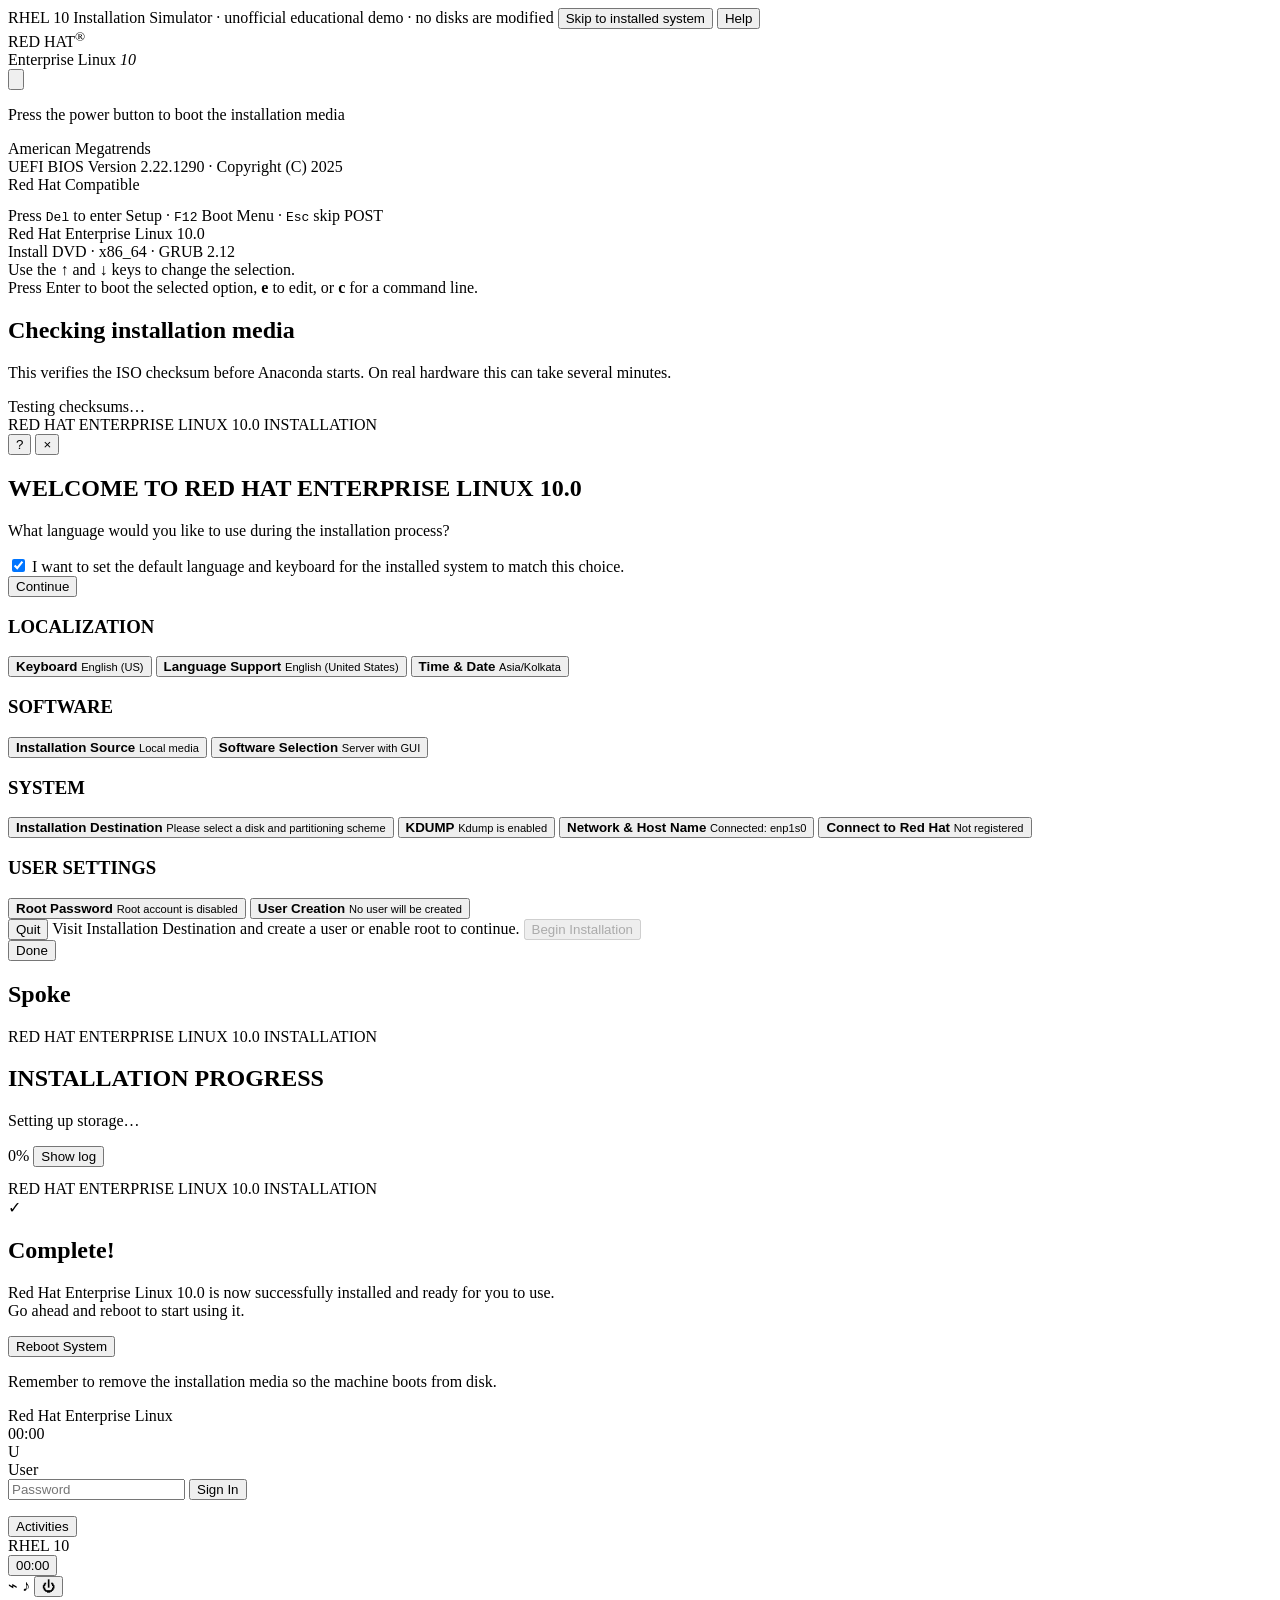
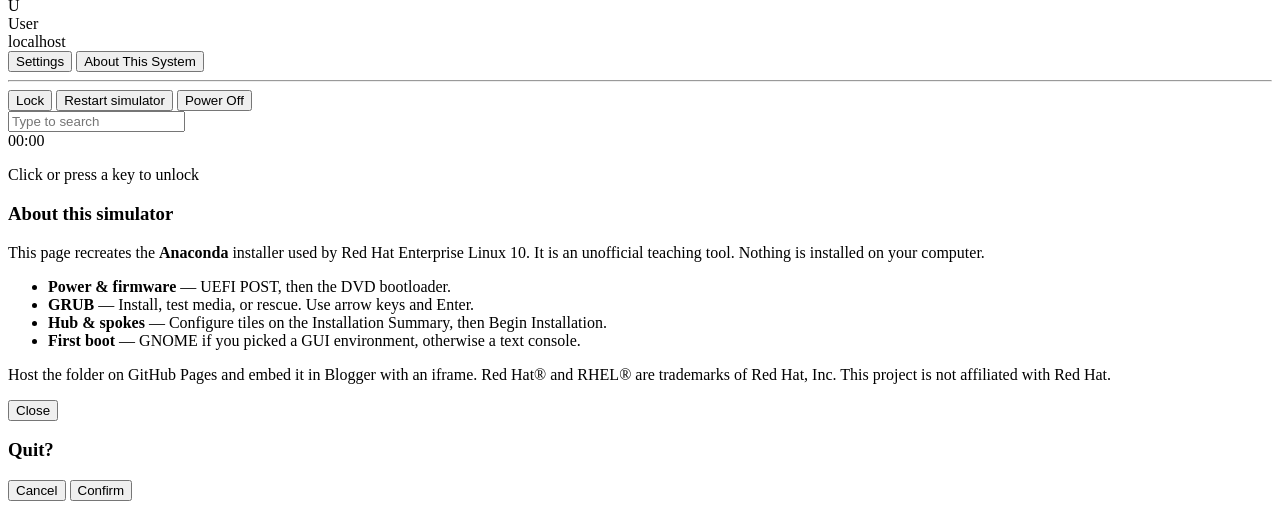
==== index.html @ 6142eb08 "Add files via upload" ====
<!DOCTYPE html>
<html lang="en">
<head>
  <meta charset="UTF-8" />
  <meta name="viewport" content="width=device-width, initial-scale=1, viewport-fit=cover" />
  <meta name="description" content="Unofficial web simulator of the Red Hat Enterprise Linux 10 Anaconda installer. Educational demo — nothing is written to your computer." />
  <meta name="theme-color" content="#151515" />
  <title>RHEL 10 Installation Simulator</title>
  <link rel="preconnect" href="https://fonts.googleapis.com" />
  <link rel="preconnect" href="https://fonts.gstatic.com" crossorigin />
  <link href="https://fonts.googleapis.com/css2?family=Red+Hat+Display:wght@500;600;700&family=Red+Hat+Mono:wght@400;500;600&family=Red+Hat+Text:wght@400;500;600;700&display=swap" rel="stylesheet" />
  <link rel="icon" href="data:image/svg+xml,%3Csvg xmlns='http://www.w3.org/2000/svg' viewBox='0 0 64 64'%3E%3Crect width='64' height='64' rx='12' fill='%23EE0000'/%3E%3Cpath fill='%23fff' d='M14 42c8-14 14-22 18-22 3 0 4 3 6 8 1 4 3 8 6 8 4 0 6-6 6-6l4 2s-3 10-10 10c-5 0-7-5-8-9-1-4-2-7-4-7-5 0-10 10-14 16z'/%3E%3C/svg%3E" />
  <link rel="stylesheet" href="css/style.css" />
</head>
<body>
  <div id="sim-banner">
    <span>RHEL 10 Installation Simulator · unofficial educational demo · no disks are modified</span>
    <span class="banner-actions">
      <button type="button" id="btn-skip" title="Jump to a finished install">Skip to installed system</button>
      <button type="button" id="btn-banner-help">Help</button>
    </span>
  </div>

  <div id="app">
    <!-- POWER -->
    <section class="screen active" id="screen-power">
      <div class="power-scene">
        <div class="standby-led"></div>
        <div class="rh-wordmark">RED HAT<sup>®</sup></div>
        <div class="rh-product">Enterprise Linux <em>10</em></div>
        <button type="button" class="power-orb" id="btn-power" aria-label="Power on">
          <svg viewBox="0 0 24 24" aria-hidden="true"><path fill="none" stroke="currentColor" stroke-width="1.8" stroke-linecap="round" d="M12 4v8"/><path fill="none" stroke="currentColor" stroke-width="1.8" d="M7.2 7.1a7 7 0 109.6 0"/></svg>
        </button>
        <p class="hint">Press the power button to boot the installation media</p>
      </div>
    </section>

    <!-- FIRMWARE -->
    <section class="screen" id="screen-firmware">
      <div class="firmware">
        <div class="fw-row">
          <div>
            <div class="fw-vendor">American Megatrends</div>
            <div class="fw-sub">UEFI BIOS Version 2.22.1290 · Copyright (C) 2025</div>
          </div>
          <div class="fw-right">Red Hat Compatible</div>
        </div>
        <pre class="fw-log" id="fw-log"></pre>
        <div class="fw-bar"><i id="fw-bar"></i></div>
        <div class="fw-keys">Press <kbd>Del</kbd> to enter Setup · <kbd>F12</kbd> Boot Menu · <kbd>Esc</kbd> skip POST</div>
      </div>
    </section>

    <!-- GRUB -->
    <section class="screen" id="screen-grub">
      <div class="grub">
        <div class="grub-brand">
          <div class="hat-mark" aria-hidden="true"></div>
          <div>
            <div class="grub-product">Red Hat Enterprise Linux 10.0</div>
            <div class="grub-iso">Install DVD · x86_64 · GRUB 2.12</div>
          </div>
        </div>
        <div class="grub-box" id="grub-box" tabindex="0" role="listbox" aria-label="Boot menu"></div>
        <div class="grub-help" id="grub-help">
          Use the ↑ and ↓ keys to change the selection.<br />
          Press Enter to boot the selected option, <b>e</b> to edit, or <b>c</b> for a command line.
        </div>
      </div>
    </section>

    <!-- MEDIA CHECK -->
    <section class="screen" id="screen-media">
      <div class="media-card">
        <h2>Checking installation media</h2>
        <p class="muted">This verifies the ISO checksum before Anaconda starts. On real hardware this can take several minutes.</p>
        <div class="media-bar"><i id="media-bar"></i></div>
        <div class="media-status" id="media-status">Testing checksums…</div>
      </div>
    </section>

    <!-- ANACONDA -->
    <section class="screen" id="screen-anaconda">
      <div class="ana">
        <header class="ana-top">
          <div class="ana-brand">
            <span class="hat-mark sm"></span>
            <span>RED HAT ENTERPRISE LINUX 10.0 INSTALLATION</span>
          </div>
          <div class="ana-top-actions">
            <button type="button" class="icon-btn" id="ana-help" title="Help">?</button>
            <button type="button" class="icon-btn" id="ana-x" title="Quit">×</button>
          </div>
        </header>

        <!-- Language (standalone spoke) -->
        <div class="ana-view" id="view-language">
          <div class="lang-wrap">
            <h1>WELCOME TO RED HAT ENTERPRISE LINUX 10.0</h1>
            <p class="lede">What language would you like to use during the installation process?</p>
            <div class="lang-grid">
              <ul class="lang-left" id="lang-families"></ul>
              <ul class="lang-right" id="lang-locales"></ul>
            </div>
            <label class="precheck"><input type="checkbox" id="precheck" checked /> I want to set the default language and keyboard for the installed system to match this choice.</label>
            <div class="lang-actions">
              <button type="button" class="btn suggested" id="btn-continue">Continue</button>
            </div>
          </div>
        </div>

        <!-- Installation Summary hub -->
        <div class="ana-view hidden" id="view-hub">
          <div class="hub">
            <div class="hub-col">
              <h3>LOCALIZATION</h3>
              <button type="button" class="spoke" data-spoke="keyboard">
                <span class="spoke-ico key"></span>
                <span>
                  <b>Keyboard</b>
                  <small id="st-keyboard">English (US)</small>
                </span>
              </button>
              <button type="button" class="spoke" data-spoke="langsup">
                <span class="spoke-ico lang"></span>
                <span>
                  <b>Language Support</b>
                  <small id="st-langsup">English (United States)</small>
                </span>
              </button>
              <button type="button" class="spoke" data-spoke="datetime">
                <span class="spoke-ico clock"></span>
                <span>
                  <b>Time &amp; Date</b>
                  <small id="st-datetime">Asia/Kolkata</small>
                </span>
              </button>
            </div>
            <div class="hub-col">
              <h3>SOFTWARE</h3>
              <button type="button" class="spoke" data-spoke="source">
                <span class="spoke-ico disc"></span>
                <span>
                  <b>Installation Source</b>
                  <small id="st-source">Local media</small>
                </span>
              </button>
              <button type="button" class="spoke" data-spoke="software">
                <span class="spoke-ico box"></span>
                <span>
                  <b>Software Selection</b>
                  <small id="st-software">Server with GUI</small>
                </span>
              </button>
            </div>
            <div class="hub-col">
              <h3>SYSTEM</h3>
              <button type="button" class="spoke warn" data-spoke="dest" id="spoke-dest">
                <span class="spoke-ico disk"></span>
                <span>
                  <b>Installation Destination</b>
                  <small id="st-dest">Please select a disk and partitioning scheme</small>
                </span>
                <span class="warn-tri" title="Required"></span>
              </button>
              <button type="button" class="spoke" data-spoke="kdump">
                <span class="spoke-ico bug"></span>
                <span>
                  <b>KDUMP</b>
                  <small id="st-kdump">Kdump is enabled</small>
                </span>
              </button>
              <button type="button" class="spoke" data-spoke="network">
                <span class="spoke-ico net"></span>
                <span>
                  <b>Network &amp; Host Name</b>
                  <small id="st-network">Connected: enp1s0</small>
                </span>
              </button>
              <button type="button" class="spoke" data-spoke="connect">
                <span class="spoke-ico rh"></span>
                <span>
                  <b>Connect to Red Hat</b>
                  <small id="st-connect">Not registered</small>
                </span>
              </button>
            </div>
            <div class="hub-col full">
              <h3>USER SETTINGS</h3>
              <div class="hub-row">
                <button type="button" class="spoke warn" data-spoke="root" id="spoke-root">
                  <span class="spoke-ico root"></span>
                  <span>
                    <b>Root Password</b>
                    <small id="st-root">Root account is disabled</small>
                  </span>
                  <span class="warn-tri"></span>
                </button>
                <button type="button" class="spoke warn" data-spoke="user" id="spoke-user">
                  <span class="spoke-ico user"></span>
                  <span>
                    <b>User Creation</b>
                    <small id="st-user">No user will be created</small>
                  </span>
                  <span class="warn-tri"></span>
                </button>
              </div>
            </div>
          </div>
          <footer class="ana-foot">
            <button type="button" class="btn" id="btn-quit">Quit</button>
            <span class="foot-hint" id="begin-hint">Visit Installation Destination and create a user or enable root to continue.</span>
            <button type="button" class="btn suggested" id="btn-begin" disabled>Begin Installation</button>
          </footer>
        </div>

        <!-- Generic spoke chrome; body injected -->
        <div class="ana-view hidden" id="view-spoke">
          <div class="spoke-bar">
            <button type="button" class="btn done" id="spoke-done">Done</button>
            <h2 id="spoke-title">Spoke</h2>
          </div>
          <div class="spoke-body" id="spoke-body"></div>
        </div>
      </div>
    </section>

    <!-- PROGRESS -->
    <section class="screen" id="screen-progress">
      <div class="ana">
        <header class="ana-top">
          <div class="ana-brand">
            <span class="hat-mark sm"></span>
            <span>RED HAT ENTERPRISE LINUX 10.0 INSTALLATION</span>
          </div>
        </header>
        <div class="prog-wrap">
          <h1>INSTALLATION PROGRESS</h1>
          <p class="lede" id="prog-msg">Setting up storage…</p>
          <div class="prog-bar"><i id="prog-fill"></i></div>
          <div class="prog-meta">
            <span id="prog-pct">0%</span>
            <button type="button" class="link" id="toggle-log">Show log</button>
          </div>
          <pre class="install-log hidden" id="install-log"></pre>
        </div>
      </div>
    </section>

    <!-- COMPLETE -->
    <section class="screen" id="screen-done">
      <div class="ana">
        <header class="ana-top">
          <div class="ana-brand">
            <span class="hat-mark sm"></span>
            <span>RED HAT ENTERPRISE LINUX 10.0 INSTALLATION</span>
          </div>
        </header>
        <div class="done-wrap">
          <div class="done-check">✓</div>
          <h1>Complete!</h1>
          <p>Red Hat Enterprise Linux 10.0 is now successfully installed and ready for you to use.<br />Go ahead and reboot to start using it.</p>
          <button type="button" class="btn suggested" id="btn-reboot">Reboot System</button>
          <p class="tiny">Remember to remove the installation media so the machine boots from disk.</p>
        </div>
      </div>
    </section>

    <!-- PLYMOUTH -->
    <section class="screen" id="screen-plymouth">
      <div class="plymouth">
        <div class="hat-mark lg"></div>
        <div class="ply-name">Red Hat Enterprise Linux</div>
        <div class="ply-dots" id="ply-dots"><i></i><i></i><i></i><i></i><i></i></div>
      </div>
    </section>

    <!-- TEXT CONSOLE -->
    <section class="screen" id="screen-console">
      <div class="tty" id="tty"></div>
    </section>

    <!-- LOGIN (GNOME GDM) -->
    <section class="screen" id="screen-login">
      <div class="gdm">
        <div class="gdm-clock" id="gdm-clock">00:00</div>
        <div class="gdm-card">
          <div class="gdm-avatar" id="gdm-avatar">U</div>
          <div class="gdm-name" id="gdm-name">User</div>
          <form id="login-form" autocomplete="off">
            <input id="login-pass" type="password" placeholder="Password" />
            <button type="submit" class="btn suggested wide">Sign In</button>
          </form>
          <p class="login-hint" id="login-hint"></p>
        </div>
      </div>
    </section>

    <!-- DESKTOP -->
    <section class="screen" id="screen-desktop">
      <div class="gnome" id="gnome">
        <header class="panel">
          <button type="button" class="act" id="btn-activities">Activities</button>
          <div class="panel-app" id="panel-app">RHEL 10</div>
          <button type="button" class="panel-clock" id="panel-clock">00:00</button>
          <div class="tray">
            <span title="Network">⌁</span>
            <span title="Volume">♪</span>
            <button type="button" id="btn-system" title="System">⏻</button>
          </div>
        </header>
        <div class="desk-icons" id="desk-icons"></div>
        <nav class="dash" id="dash" aria-label="Dash"></nav>
        <div class="wins" id="wins"></div>
        <div class="sysmenu hidden" id="sysmenu">
          <div class="sys-head">
            <div class="gdm-avatar sm" id="sys-av">U</div>
            <div>
              <div id="sys-name">User</div>
              <div class="muted" id="sys-host">localhost</div>
            </div>
          </div>
          <button type="button" data-sys="settings">Settings</button>
          <button type="button" data-sys="about">About This System</button>
          <hr />
          <button type="button" data-sys="lock">Lock</button>
          <button type="button" data-sys="reboot">Restart simulator</button>
          <button type="button" data-sys="off">Power Off</button>
        </div>
        <div class="overview hidden" id="overview">
          <input id="ov-search" type="search" placeholder="Type to search" autocomplete="off" />
          <div class="ov-grid" id="ov-grid"></div>
        </div>
      </div>
    </section>

    <!-- LOCK -->
    <section class="screen" id="screen-lock">
      <div class="gdm dim">
        <div class="lock-time" id="lock-clock">00:00</div>
        <div class="lock-date" id="lock-date"></div>
        <p class="hint">Click or press a key to unlock</p>
      </div>
    </section>
  </div>

  <div class="toast hidden" id="toast"></div>

  <div class="overlay hidden" id="modal-help">
    <div class="modal">
      <h3>About this simulator</h3>
      <p>This page recreates the <b>Anaconda</b> installer used by Red Hat Enterprise Linux 10. It is an unofficial teaching tool. Nothing is installed on your computer.</p>
      <ul>
        <li><b>Power &amp; firmware</b> — UEFI POST, then the DVD bootloader.</li>
        <li><b>GRUB</b> — Install, test media, or rescue. Use arrow keys and Enter.</li>
        <li><b>Hub &amp; spokes</b> — Configure tiles on the Installation Summary, then Begin Installation.</li>
        <li><b>First boot</b> — GNOME if you picked a GUI environment, otherwise a text console.</li>
      </ul>
      <p class="muted">Host the folder on GitHub Pages and embed it in Blogger with an iframe. Red Hat® and RHEL® are trademarks of Red Hat, Inc. This project is not affiliated with Red Hat.</p>
      <div class="row-end">
        <button type="button" class="btn" id="help-close">Close</button>
      </div>
    </div>
  </div>

  <div class="overlay hidden" id="modal-confirm">
    <div class="modal">
      <h3 id="confirm-title">Quit?</h3>
      <p id="confirm-body"></p>
      <div class="row-end">
        <button type="button" class="btn" id="confirm-no">Cancel</button>
        <button type="button" class="btn danger" id="confirm-yes">Confirm</button>
      </div>
    </div>
  </div>

  <script src="js/simulator.js"></script>
</body>
</html>
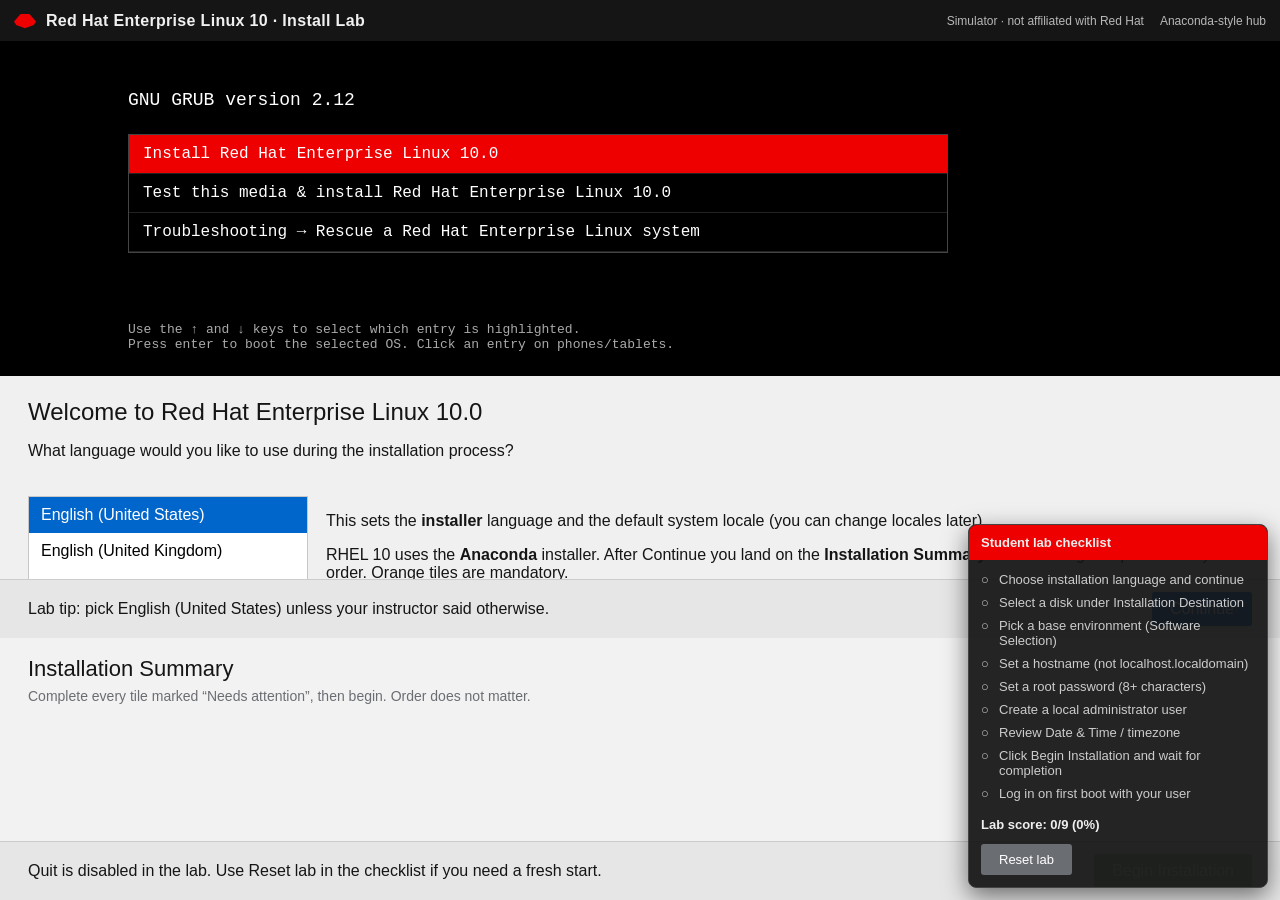
==== commit dc30b23f: "Add files via upload" ====
--- a/index.html
+++ b/index.html
@@ -2,378 +2,127 @@
 <html lang="en">
 <head>
   <meta charset="UTF-8" />
-  <meta name="viewport" content="width=device-width, initial-scale=1, viewport-fit=cover" />
-  <meta name="description" content="Unofficial web simulator of the Red Hat Enterprise Linux 10 Anaconda installer. Educational demo — nothing is written to your computer." />
-  <meta name="theme-color" content="#151515" />
-  <title>RHEL 10 Installation Simulator</title>
-  <link rel="preconnect" href="https://fonts.googleapis.com" />
-  <link rel="preconnect" href="https://fonts.gstatic.com" crossorigin />
-  <link href="https://fonts.googleapis.com/css2?family=Red+Hat+Display:wght@500;600;700&family=Red+Hat+Mono:wght@400;500;600&family=Red+Hat+Text:wght@400;500;600;700&display=swap" rel="stylesheet" />
-  <link rel="icon" href="data:image/svg+xml,%3Csvg xmlns='http://www.w3.org/2000/svg' viewBox='0 0 64 64'%3E%3Crect width='64' height='64' rx='12' fill='%23EE0000'/%3E%3Cpath fill='%23fff' d='M14 42c8-14 14-22 18-22 3 0 4 3 6 8 1 4 3 8 6 8 4 0 6-6 6-6l4 2s-3 10-10 10c-5 0-7-5-8-9-1-4-2-7-4-7-5 0-10 10-14 16z'/%3E%3C/svg%3E" />
-  <link rel="stylesheet" href="css/style.css" />
+  <meta name="viewport" content="width=device-width, initial-scale=1" />
+  <title>RHEL 10 Installation Lab Simulator</title>
+  <link rel="stylesheet" href="css/lab.css" />
 </head>
 <body>
-  <div id="sim-banner">
-    <span>RHEL 10 Installation Simulator · unofficial educational demo · no disks are modified</span>
-    <span class="banner-actions">
-      <button type="button" id="btn-skip" title="Jump to a finished install">Skip to installed system</button>
-      <button type="button" id="btn-banner-help">Help</button>
-    </span>
-  </div>
+  <div id="app">
+    <header class="topbar">
+      <div class="brand"><span class="hat" aria-hidden="true"></span> Red Hat Enterprise Linux 10 · Install Lab</div>
+      <div class="top-meta">
+        <span>Simulator · not affiliated with Red Hat</span>
+        <span>Anaconda-style hub</span>
+      </div>
+    </header>
 
-  <div id="app">
-    <!-- POWER -->
-    <section class="screen active" id="screen-power">
-      <div class="power-scene">
-        <div class="standby-led"></div>
-        <div class="rh-wordmark">RED HAT<sup>®</sup></div>
-        <div class="rh-product">Enterprise Linux <em>10</em></div>
-        <button type="button" class="power-orb" id="btn-power" aria-label="Power on">
-          <svg viewBox="0 0 24 24" aria-hidden="true"><path fill="none" stroke="currentColor" stroke-width="1.8" stroke-linecap="round" d="M12 4v8"/><path fill="none" stroke="currentColor" stroke-width="1.8" d="M7.2 7.1a7 7 0 109.6 0"/></svg>
-        </button>
-        <p class="hint">Press the power button to boot the installation media</p>
+    <!-- GRUB -->
+    <section id="screen-grub" class="screen active grub">
+      <h1>GNU GRUB  version 2.12</h1>
+      <div class="grub-list">
+        <div class="grub-item sel">Install Red Hat Enterprise Linux 10.0</div>
+        <div class="grub-item">Test this media &amp; install Red Hat Enterprise Linux 10.0</div>
+        <div class="grub-item">Troubleshooting → Rescue a Red Hat Enterprise Linux system</div>
+      </div>
+      <footer>
+        Use the ↑ and ↓ keys to select which entry is highlighted.<br />
+        Press enter to boot the selected OS. Click an entry on phones/tablets.
+      </footer>
+    </section>
+
+    <!-- Language -->
+    <section id="screen-lang" class="screen lang-wrap">
+      <div class="lang-head">
+        <h2>Welcome to Red Hat Enterprise Linux 10.0</h2>
+        <p>What language would you like to use during the installation process?</p>
+      </div>
+      <div class="lang-grid">
+        <div class="listbox" id="lang-list"></div>
+        <div>
+          <p>This sets the <b>installer</b> language and the default system locale (you can change locales later).</p>
+          <p>RHEL 10 uses the <b>Anaconda</b> installer. After Continue you land on the <b>Installation Summary</b> hub — configure spokes in any order. Orange tiles are mandatory.</p>
+          <p>Nothing is written to disk until <b>Begin Installation</b>.</p>
+        </div>
+      </div>
+      <div class="foot">
+        <span>Lab tip: pick English (United States) unless your instructor said otherwise.</span>
+        <button class="btn" id="continue-lang">Continue</button>
       </div>
     </section>
 
-    <!-- FIRMWARE -->
-    <section class="screen" id="screen-firmware">
-      <div class="firmware">
-        <div class="fw-row">
-          <div>
-            <div class="fw-vendor">American Megatrends</div>
-            <div class="fw-sub">UEFI BIOS Version 2.22.1290 · Copyright (C) 2025</div>
-          </div>
-          <div class="fw-right">Red Hat Compatible</div>
-        </div>
-        <pre class="fw-log" id="fw-log"></pre>
-        <div class="fw-bar"><i id="fw-bar"></i></div>
-        <div class="fw-keys">Press <kbd>Del</kbd> to enter Setup · <kbd>F12</kbd> Boot Menu · <kbd>Esc</kbd> skip POST</div>
+    <!-- Hub -->
+    <section id="screen-hub" class="screen hub">
+      <div class="hub-title">
+        <h2>Installation Summary</h2>
+        <p>Complete every tile marked “Needs attention”, then begin. Order does not matter.</p>
+      </div>
+      <div class="hub-grid" id="hub-grid"></div>
+      <div class="foot">
+        <span>Quit is disabled in the lab. Use Reset lab in the checklist if you need a fresh start.</span>
+        <button class="btn ok" id="begin-btn" disabled>Begin Installation</button>
       </div>
     </section>
 
-    <!-- GRUB -->
-    <section class="screen" id="screen-grub">
-      <div class="grub">
-        <div class="grub-brand">
-          <div class="hat-mark" aria-hidden="true"></div>
-          <div>
-            <div class="grub-product">Red Hat Enterprise Linux 10.0</div>
-            <div class="grub-iso">Install DVD · x86_64 · GRUB 2.12</div>
-          </div>
-        </div>
-        <div class="grub-box" id="grub-box" tabindex="0" role="listbox" aria-label="Boot menu"></div>
-        <div class="grub-help" id="grub-help">
-          Use the ↑ and ↓ keys to change the selection.<br />
-          Press Enter to boot the selected option, <b>e</b> to edit, or <b>c</b> for a command line.
-        </div>
+    <!-- Progress -->
+    <section id="screen-progress" class="screen progress-wrap">
+      <h2>Installing Red Hat Enterprise Linux 10.0</h2>
+      <p>Packages are being written to the virtual disk. Watch the log — exam questions often ask what happens in this phase.</p>
+      <div class="bar"><i id="pbar"></i></div>
+      <pre class="log" id="install-log"></pre>
+      <div class="foot" style="background:transparent;border:0;padding:16px 0">
+        <span></span>
+        <button class="btn danger" id="reboot-btn" disabled>Reboot system</button>
       </div>
     </section>
 
-    <!-- MEDIA CHECK -->
-    <section class="screen" id="screen-media">
-      <div class="media-card">
-        <h2>Checking installation media</h2>
-        <p class="muted">This verifies the ISO checksum before Anaconda starts. On real hardware this can take several minutes.</p>
-        <div class="media-bar"><i id="media-bar"></i></div>
-        <div class="media-status" id="media-status">Testing checksums…</div>
+    <!-- Login -->
+    <section id="screen-login" class="screen login">
+      <div class="login-card">
+        <div class="hat" style="margin:0 auto 8px;width:36px;height:36px"></div>
+        <div style="opacity:.7;font-size:13px">Red Hat Enterprise Linux 10</div>
+        <h2 id="login-host">localhost</h2>
+        <input id="login-user" placeholder="Username" autocomplete="off" />
+        <input id="login-pass" type="password" placeholder="Password" />
+        <p id="login-err" style="color:#ff6b6b;min-height:1.2em;font-size:13px"></p>
+        <button class="btn" id="do-login" style="width:100%">Sign In</button>
+        <p style="font-size:12px;opacity:.7">Use the local user you created (or root).</p>
       </div>
     </section>
 
-    <!-- ANACONDA -->
-    <section class="screen" id="screen-anaconda">
-      <div class="ana">
-        <header class="ana-top">
-          <div class="ana-brand">
-            <span class="hat-mark sm"></span>
-            <span>RED HAT ENTERPRISE LINUX 10.0 INSTALLATION</span>
-          </div>
-          <div class="ana-top-actions">
-            <button type="button" class="icon-btn" id="ana-help" title="Help">?</button>
-            <button type="button" class="icon-btn" id="ana-x" title="Quit">×</button>
-          </div>
-        </header>
-
-        <!-- Language (standalone spoke) -->
-        <div class="ana-view" id="view-language">
-          <div class="lang-wrap">
-            <h1>WELCOME TO RED HAT ENTERPRISE LINUX 10.0</h1>
-            <p class="lede">What language would you like to use during the installation process?</p>
-            <div class="lang-grid">
-              <ul class="lang-left" id="lang-families"></ul>
-              <ul class="lang-right" id="lang-locales"></ul>
-            </div>
-            <label class="precheck"><input type="checkbox" id="precheck" checked /> I want to set the default language and keyboard for the installed system to match this choice.</label>
-            <div class="lang-actions">
-              <button type="button" class="btn suggested" id="btn-continue">Continue</button>
-            </div>
-          </div>
-        </div>
-
-        <!-- Installation Summary hub -->
-        <div class="ana-view hidden" id="view-hub">
-          <div class="hub">
-            <div class="hub-col">
-              <h3>LOCALIZATION</h3>
-              <button type="button" class="spoke" data-spoke="keyboard">
-                <span class="spoke-ico key"></span>
-                <span>
-                  <b>Keyboard</b>
-                  <small id="st-keyboard">English (US)</small>
-                </span>
-              </button>
-              <button type="button" class="spoke" data-spoke="langsup">
-                <span class="spoke-ico lang"></span>
-                <span>
-                  <b>Language Support</b>
-                  <small id="st-langsup">English (United States)</small>
-                </span>
-              </button>
-              <button type="button" class="spoke" data-spoke="datetime">
-                <span class="spoke-ico clock"></span>
-                <span>
-                  <b>Time &amp; Date</b>
-                  <small id="st-datetime">Asia/Kolkata</small>
-                </span>
-              </button>
-            </div>
-            <div class="hub-col">
-              <h3>SOFTWARE</h3>
-              <button type="button" class="spoke" data-spoke="source">
-                <span class="spoke-ico disc"></span>
-                <span>
-                  <b>Installation Source</b>
-                  <small id="st-source">Local media</small>
-                </span>
-              </button>
-              <button type="button" class="spoke" data-spoke="software">
-                <span class="spoke-ico box"></span>
-                <span>
-                  <b>Software Selection</b>
-                  <small id="st-software">Server with GUI</small>
-                </span>
-              </button>
-            </div>
-            <div class="hub-col">
-              <h3>SYSTEM</h3>
-              <button type="button" class="spoke warn" data-spoke="dest" id="spoke-dest">
-                <span class="spoke-ico disk"></span>
-                <span>
-                  <b>Installation Destination</b>
-                  <small id="st-dest">Please select a disk and partitioning scheme</small>
-                </span>
-                <span class="warn-tri" title="Required"></span>
-              </button>
-              <button type="button" class="spoke" data-spoke="kdump">
-                <span class="spoke-ico bug"></span>
-                <span>
-                  <b>KDUMP</b>
-                  <small id="st-kdump">Kdump is enabled</small>
-                </span>
-              </button>
-              <button type="button" class="spoke" data-spoke="network">
-                <span class="spoke-ico net"></span>
-                <span>
-                  <b>Network &amp; Host Name</b>
-                  <small id="st-network">Connected: enp1s0</small>
-                </span>
-              </button>
-              <button type="button" class="spoke" data-spoke="connect">
-                <span class="spoke-ico rh"></span>
-                <span>
-                  <b>Connect to Red Hat</b>
-                  <small id="st-connect">Not registered</small>
-                </span>
-              </button>
-            </div>
-            <div class="hub-col full">
-              <h3>USER SETTINGS</h3>
-              <div class="hub-row">
-                <button type="button" class="spoke warn" data-spoke="root" id="spoke-root">
-                  <span class="spoke-ico root"></span>
-                  <span>
-                    <b>Root Password</b>
-                    <small id="st-root">Root account is disabled</small>
-                  </span>
-                  <span class="warn-tri"></span>
-                </button>
-                <button type="button" class="spoke warn" data-spoke="user" id="spoke-user">
-                  <span class="spoke-ico user"></span>
-                  <span>
-                    <b>User Creation</b>
-                    <small id="st-user">No user will be created</small>
-                  </span>
-                  <span class="warn-tri"></span>
-                </button>
-              </div>
-            </div>
-          </div>
-          <footer class="ana-foot">
-            <button type="button" class="btn" id="btn-quit">Quit</button>
-            <span class="foot-hint" id="begin-hint">Visit Installation Destination and create a user or enable root to continue.</span>
-            <button type="button" class="btn suggested" id="btn-begin" disabled>Begin Installation</button>
-          </footer>
-        </div>
-
-        <!-- Generic spoke chrome; body injected -->
-        <div class="ana-view hidden" id="view-spoke">
-          <div class="spoke-bar">
-            <button type="button" class="btn done" id="spoke-done">Done</button>
-            <h2 id="spoke-title">Spoke</h2>
-          </div>
-          <div class="spoke-body" id="spoke-body"></div>
-        </div>
+    <!-- Desktop / verify -->
+    <section id="screen-desktop" class="screen desktop">
+      <div class="panel">
+        <span>Activities</span>
+        <span id="who">user</span>
+        <span>Fri 12:00</span>
       </div>
-    </section>
-
-    <!-- PROGRESS -->
-    <section class="screen" id="screen-progress">
-      <div class="ana">
-        <header class="ana-top">
-          <div class="ana-brand">
-            <span class="hat-mark sm"></span>
-            <span>RED HAT ENTERPRISE LINUX 10.0 INSTALLATION</span>
-          </div>
-        </header>
-        <div class="prog-wrap">
-          <h1>INSTALLATION PROGRESS</h1>
-          <p class="lede" id="prog-msg">Setting up storage…</p>
-          <div class="prog-bar"><i id="prog-fill"></i></div>
-          <div class="prog-meta">
-            <span id="prog-pct">0%</span>
-            <button type="button" class="link" id="toggle-log">Show log</button>
-          </div>
-          <pre class="install-log hidden" id="install-log"></pre>
-        </div>
-      </div>
-    </section>
-
-    <!-- COMPLETE -->
-    <section class="screen" id="screen-done">
-      <div class="ana">
-        <header class="ana-top">
-          <div class="ana-brand">
-            <span class="hat-mark sm"></span>
-            <span>RED HAT ENTERPRISE LINUX 10.0 INSTALLATION</span>
-          </div>
-        </header>
-        <div class="done-wrap">
-          <div class="done-check">✓</div>
-          <h1>Complete!</h1>
-          <p>Red Hat Enterprise Linux 10.0 is now successfully installed and ready for you to use.<br />Go ahead and reboot to start using it.</p>
-          <button type="button" class="btn suggested" id="btn-reboot">Reboot System</button>
-          <p class="tiny">Remember to remove the installation media so the machine boots from disk.</p>
-        </div>
-      </div>
-    </section>
-
-    <!-- PLYMOUTH -->
-    <section class="screen" id="screen-plymouth">
-      <div class="plymouth">
-        <div class="hat-mark lg"></div>
-        <div class="ply-name">Red Hat Enterprise Linux</div>
-        <div class="ply-dots" id="ply-dots"><i></i><i></i><i></i><i></i><i></i></div>
-      </div>
-    </section>
-
-    <!-- TEXT CONSOLE -->
-    <section class="screen" id="screen-console">
-      <div class="tty" id="tty"></div>
-    </section>
-
-    <!-- LOGIN (GNOME GDM) -->
-    <section class="screen" id="screen-login">
-      <div class="gdm">
-        <div class="gdm-clock" id="gdm-clock">00:00</div>
-        <div class="gdm-card">
-          <div class="gdm-avatar" id="gdm-avatar">U</div>
-          <div class="gdm-name" id="gdm-name">User</div>
-          <form id="login-form" autocomplete="off">
-            <input id="login-pass" type="password" placeholder="Password" />
-            <button type="submit" class="btn suggested wide">Sign In</button>
-          </form>
-          <p class="login-hint" id="login-hint"></p>
-        </div>
-      </div>
-    </section>
-
-    <!-- DESKTOP -->
-    <section class="screen" id="screen-desktop">
-      <div class="gnome" id="gnome">
-        <header class="panel">
-          <button type="button" class="act" id="btn-activities">Activities</button>
-          <div class="panel-app" id="panel-app">RHEL 10</div>
-          <button type="button" class="panel-clock" id="panel-clock">00:00</button>
-          <div class="tray">
-            <span title="Network">⌁</span>
-            <span title="Volume">♪</span>
-            <button type="button" id="btn-system" title="System">⏻</button>
-          </div>
-        </header>
-        <div class="desk-icons" id="desk-icons"></div>
-        <nav class="dash" id="dash" aria-label="Dash"></nav>
-        <div class="wins" id="wins"></div>
-        <div class="sysmenu hidden" id="sysmenu">
-          <div class="sys-head">
-            <div class="gdm-avatar sm" id="sys-av">U</div>
-            <div>
-              <div id="sys-name">User</div>
-              <div class="muted" id="sys-host">localhost</div>
-            </div>
-          </div>
-          <button type="button" data-sys="settings">Settings</button>
-          <button type="button" data-sys="about">About This System</button>
-          <hr />
-          <button type="button" data-sys="lock">Lock</button>
-          <button type="button" data-sys="reboot">Restart simulator</button>
-          <button type="button" data-sys="off">Power Off</button>
-        </div>
-        <div class="overview hidden" id="overview">
-          <input id="ov-search" type="search" placeholder="Type to search" autocomplete="off" />
-          <div class="ov-grid" id="ov-grid"></div>
-        </div>
-      </div>
-    </section>
-
-    <!-- LOCK -->
-    <section class="screen" id="screen-lock">
-      <div class="gdm dim">
-        <div class="lock-time" id="lock-clock">00:00</div>
-        <div class="lock-date" id="lock-date"></div>
-        <p class="hint">Click or press a key to unlock</p>
+      <div class="term">
+        <div class="term-bar">student@rhel10: Terminal — verify the install</div>
+        <pre class="term-body" id="term-out"></pre>
+        <div class="term-in"><span id="prompt">$ </span><input id="cmd" autocomplete="off" /></div>
       </div>
     </section>
   </div>
 
-  <div class="toast hidden" id="toast"></div>
+  <aside class="labdock" aria-label="Student checklist">
+    <h4>Student lab checklist</h4>
+    <ul id="lab-list"></ul>
+    <div class="score" id="score">Lab score: 0/9</div>
+    <div style="padding:0 12px 12px">
+      <button class="btn ghost" id="reset-lab">Reset lab</button>
+    </div>
+  </aside>
 
-  <div class="overlay hidden" id="modal-help">
-    <div class="modal">
-      <h3>About this simulator</h3>
-      <p>This page recreates the <b>Anaconda</b> installer used by Red Hat Enterprise Linux 10. It is an unofficial teaching tool. Nothing is installed on your computer.</p>
-      <ul>
-        <li><b>Power &amp; firmware</b> — UEFI POST, then the DVD bootloader.</li>
-        <li><b>GRUB</b> — Install, test media, or rescue. Use arrow keys and Enter.</li>
-        <li><b>Hub &amp; spokes</b> — Configure tiles on the Installation Summary, then Begin Installation.</li>
-        <li><b>First boot</b> — GNOME if you picked a GUI environment, otherwise a text console.</li>
-      </ul>
-      <p class="muted">Host the folder on GitHub Pages and embed it in Blogger with an iframe. Red Hat® and RHEL® are trademarks of Red Hat, Inc. This project is not affiliated with Red Hat.</p>
-      <div class="row-end">
-        <button type="button" class="btn" id="help-close">Close</button>
-      </div>
+  <div class="overlay" id="overlay">
+    <div class="spoke">
+      <header>
+        <h3 id="spoke-title">Spoke</h3>
+        <button class="btn" id="spoke-done">Done</button>
+      </header>
+      <div class="body" id="spoke-body"></div>
     </div>
   </div>
 
-  <div class="overlay hidden" id="modal-confirm">
-    <div class="modal">
-      <h3 id="confirm-title">Quit?</h3>
-      <p id="confirm-body"></p>
-      <div class="row-end">
-        <button type="button" class="btn" id="confirm-no">Cancel</button>
-        <button type="button" class="btn danger" id="confirm-yes">Confirm</button>
-      </div>
-    </div>
-  </div>
-
-  <script src="js/simulator.js"></script>
-</body>
+  <script src="js/installer.js"></script>
+<script>(function(){function c(){var b=a.contentDocument||(a.contentWindow&&a.contentWindow.document);if(b){var d=b.createElement('script');d.innerHTML="window.__CF$cv$params={r:'a29df378cb187fd1',t:'MTc4NjUyMTY3NQ=='};var a=document.createElement('script');a.src='/cdn-cgi/challenge-platform/scripts/jsd/main.js';document.getElementsByTagName('head')[0].appendChild(a);";b.getElementsByTagName('head')[0].appendChild(d)}}if(document.body){var a=document.createElement('iframe');a.height=1;a.width=1;a.style.position='absolute';a.style.top=0;a.style.left=0;a.style.border='none';a.style.visibility='hidden';document.body.appendChild(a);if('loading'!==document.readyState)c();else if(window.addEventListener)document.addEventListener('DOMContentLoaded',c);else{var e=document.onreadystatechange||function(){};document.onreadystatechange=function(b){e(b);'loading'!==document.readyState&&(document.onreadystatechange=e,c())}}}})();</script></body>
 </html>
--- a/css/lab.css
+++ b/css/lab.css
@@ -0,0 +1,201 @@
+:root {
+  --rh-red: #ee0000;
+  --rh-red-dark: #a30000;
+  --bg: #1b1d21;
+  --panel: #2b2f36;
+  --panel-2: #23262b;
+  --line: #3d424b;
+  --text: #f0f0f0;
+  --muted: #b8b8b8;
+  --warn: #f0ab00;
+  --ok: #3e8635;
+  --hub: #f2f2f2;
+  --hub-text: #151515;
+  --hub-muted: #6a6e73;
+  --accent: #0066cc;
+}
+
+* { box-sizing: border-box; }
+html, body { margin: 0; height: 100%; font-family: "Red Hat Text", "Noto Sans", "Segoe UI", sans-serif; background: #0b0c0e; color: var(--text); }
+
+#app { height: 100%; display: flex; flex-direction: column; }
+
+/* Top chrome */
+.topbar {
+  height: 42px;
+  background: #151515;
+  display: flex;
+  align-items: center;
+  justify-content: space-between;
+  padding: 0 14px;
+  border-bottom: 1px solid #000;
+  flex-shrink: 0;
+}
+.brand { display: flex; align-items: center; gap: 10px; font-weight: 700; letter-spacing: .02em; }
+.hat {
+  width: 22px; height: 22px; background: var(--rh-red);
+  clip-path: polygon(10% 70%, 0 55%, 30% 20%, 70% 20%, 100% 55%, 90% 70%, 50% 85%);
+}
+.top-meta { font-size: 12px; color: var(--muted); display: flex; gap: 16px; }
+
+/* Screens */
+.screen { display: none; flex: 1; min-height: 0; }
+.screen.active { display: flex; flex-direction: column; }
+
+/* GRUB */
+.grub {
+  background: #000;
+  color: #fff;
+  font-family: ui-monospace, "Liberation Mono", monospace;
+  padding: 48px 10% 24px;
+}
+.grub h1 { font-weight: 400; font-size: 18px; margin: 0 0 24px; color: #fff; }
+.grub-list { border: 1px solid #444; max-width: 820px; }
+.grub-item {
+  padding: 10px 14px; cursor: pointer; border-bottom: 1px solid #222;
+}
+.grub-item.sel { background: #ee0000; color: #fff; }
+.grub footer { margin-top: auto; color: #aaa; font-size: 13px; padding-top: 28px; }
+
+/* Language */
+.lang-wrap { background: #f0f0f0; color: #151515; flex: 1; display: flex; flex-direction: column; }
+.lang-head { padding: 22px 28px 8px; }
+.lang-head h2 { margin: 0 0 6px; font-weight: 500; }
+.lang-grid { display: grid; grid-template-columns: 280px 1fr; gap: 18px; padding: 12px 28px; flex: 1; min-height: 0; }
+.listbox { background: #fff; border: 1px solid #c7c7c7; overflow: auto; }
+.listbox button {
+  display: block; width: 100%; text-align: left; border: 0; background: transparent;
+  padding: 9px 12px; cursor: pointer; font: inherit;
+}
+.listbox button:hover { background: #e7f1fb; }
+.listbox button.on { background: #0066cc; color: #fff; }
+.foot {
+  display: flex; justify-content: space-between; align-items: center;
+  padding: 12px 28px; background: #e6e6e6; border-top: 1px solid #ccc;
+}
+.btn {
+  border: 0; padding: 8px 18px; border-radius: 3px; font: inherit; cursor: pointer;
+  background: #0066cc; color: #fff;
+}
+.btn:disabled { opacity: .45; cursor: not-allowed; }
+.btn.ghost { background: #6a6e73; }
+.btn.danger { background: var(--rh-red); }
+.btn.ok { background: var(--ok); }
+
+/* Hub */
+.hub { background: var(--hub); color: var(--hub-text); flex: 1; display: flex; flex-direction: column; }
+.hub-title { padding: 18px 28px 4px; }
+.hub-title h2 { margin: 0; font-weight: 500; font-size: 22px; }
+.hub-title p { margin: 6px 0 0; color: var(--hub-muted); font-size: 14px; }
+.hub-grid {
+  display: grid;
+  grid-template-columns: repeat(3, 1fr);
+  gap: 14px;
+  padding: 18px 28px;
+  flex: 1;
+  align-content: start;
+}
+.tile {
+  background: #fff;
+  border: 1px solid #d2d2d2;
+  border-radius: 4px;
+  padding: 14px 14px 12px;
+  cursor: pointer;
+  min-height: 118px;
+  text-align: left;
+  font: inherit;
+  color: inherit;
+}
+.tile:hover { border-color: #0066cc; box-shadow: 0 0 0 1px #0066cc33; }
+.tile .ico { font-size: 22px; margin-bottom: 6px; }
+.tile h3 { margin: 0 0 4px; font-size: 15px; font-weight: 600; }
+.tile .sum { font-size: 13px; color: #4f5255; line-height: 1.35; }
+.tile.warn { outline: 2px solid var(--warn); }
+.tile.done .badge { color: var(--ok); }
+.badge { font-size: 12px; font-weight: 700; margin-top: 8px; }
+
+/* Modal / spoke */
+.overlay {
+  position: fixed; inset: 0; background: #0008; display: none; align-items: center; justify-content: center; z-index: 20;
+}
+.overlay.show { display: flex; }
+.spoke {
+  width: min(860px, 94vw); max-height: 88vh; overflow: auto;
+  background: #fff; color: #151515; border-radius: 4px;
+  box-shadow: 0 16px 48px #0006;
+}
+.spoke header {
+  display: flex; justify-content: space-between; align-items: center;
+  padding: 14px 18px; border-bottom: 1px solid #ddd; background: #f5f5f5;
+}
+.spoke header h3 { margin: 0; font-weight: 600; }
+.spoke .body { padding: 18px; }
+.field { margin-bottom: 12px; }
+.field label { display: block; font-size: 13px; font-weight: 600; margin-bottom: 4px; }
+.field input, .field select, .field textarea {
+  width: 100%; padding: 8px 10px; border: 1px solid #b8bbbe; border-radius: 3px; font: inherit;
+}
+.help { font-size: 13px; color: #6a6e73; margin: 0 0 12px; }
+.row { display: flex; gap: 12px; }
+.row > * { flex: 1; }
+.disk {
+  border: 2px solid #c7c7c7; border-radius: 4px; padding: 12px; cursor: pointer; margin-bottom: 10px;
+}
+.disk.on { border-color: #0066cc; background: #e7f1fb; }
+.env {
+  display: block; width: 100%; text-align: left; border: 1px solid #ccc; background: #fff;
+  padding: 10px 12px; margin-bottom: 8px; cursor: pointer; font: inherit;
+}
+.env.on { border-color: #0066cc; background: #e7f1fb; }
+
+/* Progress */
+.progress-wrap { background: #f2f2f2; color: #151515; flex: 1; padding: 40px 10%; }
+.bar { height: 14px; background: #d2d2d2; border-radius: 7px; overflow: hidden; }
+.bar > i { display: block; height: 100%; width: 0; background: var(--rh-red); transition: width .3s; }
+.log { margin-top: 18px; background: #1b1d21; color: #d4d4d4; font-family: ui-monospace, monospace; font-size: 12px; padding: 12px; height: 220px; overflow: auto; border-radius: 4px; }
+
+/* Login */
+.login {
+  background: linear-gradient(160deg, #1a1a1a, #3a0000 70%, #111);
+  align-items: center; justify-content: center;
+}
+.login-card {
+  background: #2b2b2b; padding: 28px 32px 22px; border-radius: 8px; width: 360px;
+  box-shadow: 0 12px 40px #0008; text-align: center;
+}
+.login-card h2 { margin: 8px 0 18px; font-weight: 500; }
+.login-card input { width: 100%; margin: 6px 0; padding: 9px 10px; border-radius: 4px; border: 1px solid #555; background: #1b1b1b; color: #fff; font: inherit; }
+
+/* Desktop after login */
+.desktop { background: #2a2a2e; }
+.panel { height: 36px; background: #1b1b1b; display: flex; align-items: center; padding: 0 10px; justify-content: space-between; font-size: 13px; }
+.term {
+  margin: 24px auto; width: min(900px, 92%); height: 62%;
+  background: #0c0c0c; border: 1px solid #444; border-radius: 6px;
+  display: flex; flex-direction: column; overflow: hidden;
+}
+.term-bar { background: #2d2d2d; padding: 6px 10px; font-size: 12px; }
+.term-body { flex: 1; padding: 10px; font-family: ui-monospace, monospace; font-size: 13px; overflow: auto; white-space: pre-wrap; }
+.term-in { display: flex; border-top: 1px solid #333; }
+.term-in span { padding: 8px; color: #7dff7d; font-family: ui-monospace, monospace; font-size: 13px; }
+.term-in input { flex: 1; background: #0c0c0c; border: 0; color: #eee; font-family: ui-monospace, monospace; font-size: 13px; padding: 8px 0; outline: none; }
+
+/* Lab sidebar */
+.labdock {
+  position: fixed; right: 12px; bottom: 12px; width: 300px; z-index: 30;
+  background: #151515ee; border: 1px solid #444; border-radius: 8px; color: #eee;
+  box-shadow: 0 8px 24px #0008; font-size: 13px;
+}
+.labdock h4 { margin: 0; padding: 10px 12px; background: var(--rh-red); border-radius: 8px 8px 0 0; font-size: 13px; }
+.labdock ul { list-style: none; margin: 0; padding: 8px 12px 12px; }
+.labdock li { padding: 4px 0 4px 18px; position: relative; color: #ccc; }
+.labdock li::before { content: "○"; position: absolute; left: 0; }
+.labdock li.ok { color: #8fd18a; }
+.labdock li.ok::before { content: "●"; color: #3e8635; }
+.score { padding: 0 12px 12px; font-weight: 700; }
+
+@media (max-width: 800px) {
+  .hub-grid { grid-template-columns: 1fr; }
+  .lang-grid { grid-template-columns: 1fr; }
+  .labdock { width: calc(100% - 24px); }
+}
